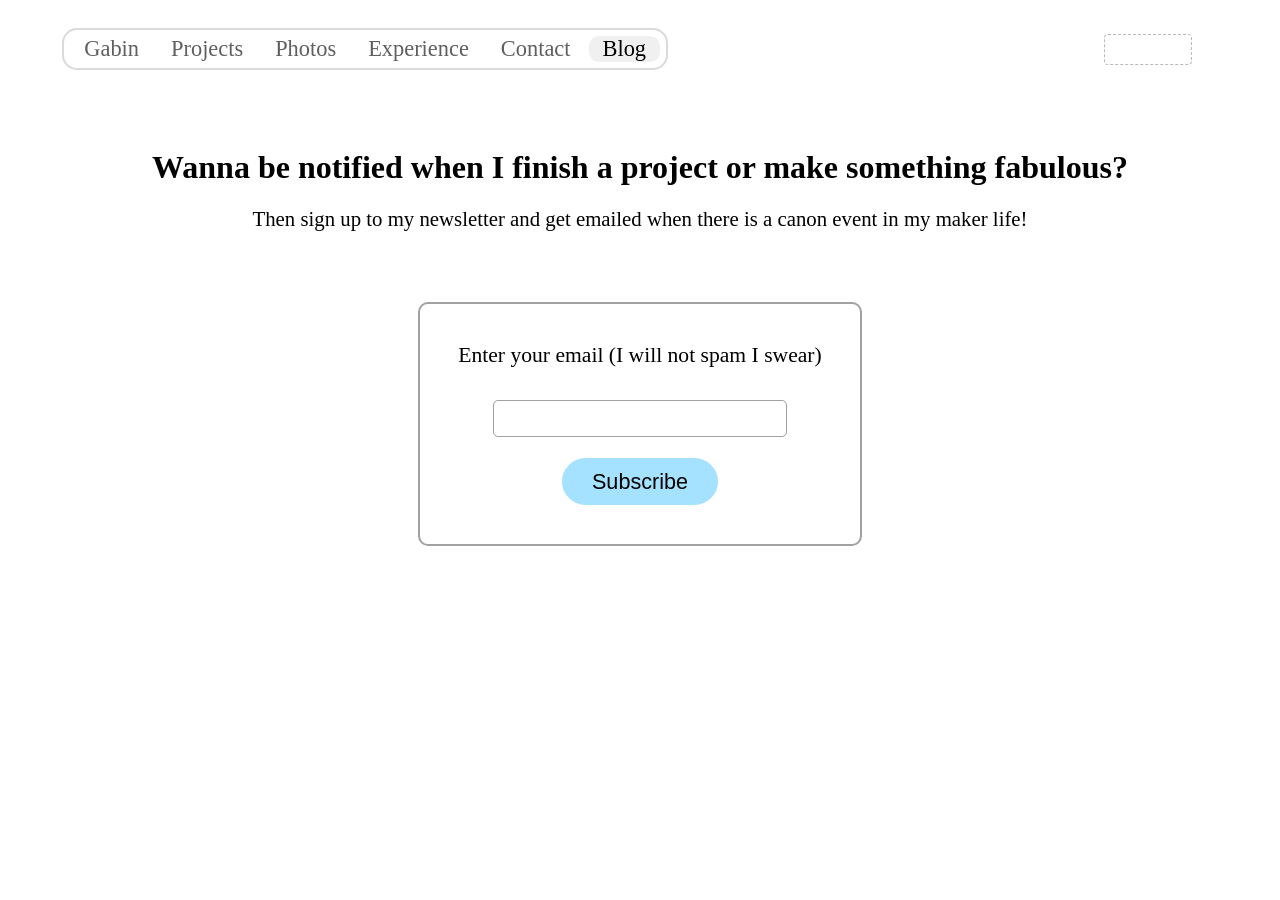
==== blog.html @ 3c8fb082 "bigger navbar with new pages (pages not finished yet), removed newsletter btn, add js for tap animat" ====
<!doctype html>
<html lang="en">
  <head>
    <link rel="stylesheet" href="main.css" />
    <meta charset="UTF-8" />
    <meta name="viewport" content="width=device-width, initial-scale=1.0" />
    <meta
      name="keywords"
      content="Gabin, Tavernier, Reunion, Aerospace, Hardware, Hack Club"
    />
    <meta
      name="description"
      content="Haya ! Click here, it's my website !! I swear I am not going to hack you, I just want to share my projects and my interests with you !"
    />
    <title>Gabin - Blog</title>
  </head>
  <body>
    <div id="header">
      <nav class="navbar">
        <ul>
          <li><a href="index.html">Gabin</a></li>
          <li><a href="projects.html">Projects</a></li>
          <li><a href="photos.html">Photos</a></li>
          <li><a href="role.html">Experience</a></li>
          <li><a href="contact.html">Contact</a></li>
          <li><a href="blog.html" class="active">Blog</a></li>
        </ul>
      </nav>
      <div class="btns">
        <div class="badge-placeholder"></div>
      </div>
    </div>

    <h1 class="newsletter-title">Wanna be notified when I finish a project or make something fabulous?</h1>
    <p class="newsletter-description">Then sign up to my newsletter and get emailed when there is a canon event in my maker life!</p>
    <br>
    <div class="newsletter-form">
      <form
        action="https://buttondown.com/api/emails/embed-subscribe/gabin"
        method="post"
        class="embeddable-buttondown-form"
      >
        <label for="bd-email">Enter your email (I will not spam I swear)</label>
        <input type="email" name="email" id="bd-email" />
        <input type="submit" value="Subscribe" />
      </form>
    </div>
  </body>
</html>
---- main.css ----
:root {
  --text-col: 55%;
}

*, *::before, *::after {
  box-sizing: border-box;
}

html {
  overflow-x: hidden;
}

img {
  max-width: 100%;
  height: auto;
  display: block;
}

body {
  display: grid;
  grid-template-columns: var(--text-col) 1fr;
}

#header {
  grid-column: 1 / -1;
  display: flex;
  justify-content: space-between;
  align-items: center;
  padding: 20px 0 15px 0;
}
    
.navbar {
  width: var(--text-col);
  display: flex;
  justify-content: center;
  margin-left: 0.6em;
}

.navbar ul {
  list-style: none;
  display: inline-flex;
  gap: 4px;
  border-radius: 15px;
  background-color: white;
  padding: 6px;
  margin: 0;
  border: 2px solid rgb(219, 217, 217);
}

.navbar li {
  float: left;
}

.navbar a {
  font-size: 1.4em;
  color: rgb(95, 95, 95);
  text-decoration: none;
  padding: 0 14px;
  display: block;
  text-align: center;
  transition: background-color 0.3s;
  border-radius: 10px;
}

.navbar a:hover,
.navbar a.active {
  background-color: rgb(240, 240, 240);
}

.navbar a.active {
  color: black;
}

.btns {
  display: flex;
  margin-right: 5em;
}

.badge-placeholder {
  width: 88px;
  height: 31px;
  border: 1px dashed rgb(185, 185, 185);
  border-radius: 4px;
}

.btn,
.btn-active {
  position: relative;
  z-index: 0;
  margin: 3px;
  text-decoration: none;
  padding: 0.6rem 1.5rem;
  border-radius: 20px;
  font-weight: 600;
  font-size: 1rem;
  border: 2px solid rgb(185, 185, 185);
}

.btn {
  background: white;
  color: rgb(95, 95, 95);
}

.btn-active {
  background: white;
  color: black;
}

.btn::before,
.btn-active::before {
  content: "";
  position: absolute;
  inset: 6px;
  border-radius: 14px;
  background: transparent;
  transition: background-color 0.3s;
  z-index: -1;
}

.btn:hover::before,
.btn-active::before {
  background: rgb(240, 240, 240);
}

p.about {
  color: rgb(95, 95, 95);
  font-size: clamp(1.25rem, 2.2vw, 2rem);
  line-height: 1.6;
  margin: 0.8em 0 0 3em;
  padding-right: 1.5em;
}

.wip,
.photos-wip {
  grid-column: 1 / -1;
  font-size: clamp(2rem, 8vw, 5rem);
  line-height: 1.5;
  margin: 10% 10% 0;
  text-align: center;
}

.box-1 { grid-area: box-1; }
.box-2 { grid-area: box-2; }
.box-3 { grid-area: box-3; }
.box-4 { grid-area: box-4; }

.box {
  background-color: #f7f3e8;
  position: relative;
  overflow: hidden;
}
.box-image {
  position: absolute;
  inset: 0;
  transition: background-position 1.1s ease, background-size 1.1s ease;
}
.box-4 .box-image {
  background-image: url(images/perdican\ remove.png);
  background-size: 100%;
  background-position: center;
  background-repeat: no-repeat;
}
.box-4 .box-label {
  opacity: 0;
}
.box-4:hover .box-image,
.box-4.is-active .box-image {
  background-size: 160%;
  background-position: center -25%;
}
.box-4:hover .box-label,
.box-4.is-active .box-label {
  opacity: 1;
}
.box-3 .box-image {
  background-image: url(images/picasso-removed.png);
  background-size: 140%;
  background-position: center 40%;
  background-repeat: no-repeat;
}
.box-3:hover .box-image,
.box-3.is-active .box-image {
  background-position: center 20%;
}
.box-3 .box-label {
  opacity: 0;
}
.box-3:hover .box-label,
.box-3.is-active .box-label {
  opacity: 1;
}
.box-label {
  position: absolute;
  inset: 0;
  display: flex;
  align-items: center;
  justify-content: center;
  transform: translateY(-3em);
  transition: opacity 0.9s ease;
  font-weight: bold;
}
.grid-container {
  grid-column: 2;
  grid-row: 2 / 5;
  align-self: start;
  margin: 4em 0em 0 2em;
  display: grid;
  grid-template-columns: repeat(3, 160px);
  grid-template-rows: repeat(2, 160px);
  grid-template-areas:
    "box-1 box-1 box-2"
    "box-3 box-4 box-2";
  gap: 1em;
}

@media screen and (min-width: 1440px) {
  :root { --text-col: 50%; }

  p.about {
    font-size: clamp(2rem, 2.2vw, 2.5rem);
  }

  .grid-container {
    grid-template-columns: repeat(3, 210px);
    grid-template-rows: repeat(2, 210px);
  }
}

@media screen and (min-width: 1800px) {
  :root { --text-col: 48%; }

  p.about {
    font-size: clamp(2.2rem, 2.2vw, 2.8rem);
  }

  .grid-container {
    grid-template-columns: repeat(3, 250px);
    grid-template-rows: repeat(2, 250px);
  }
}

@media screen and (max-width: 1024px) {
  body {
    display: flex;
    flex-direction: column;
    align-items: center;
  }

  .btns {
    display: none;
  }

  #header {
    justify-content: center;
    padding: 10px 0;
  }

  .navbar {
    width: auto;
  }

  .navbar ul {
    margin-left: 0;
  }

  p.about {
    max-width: 80%;
    padding-right: 0;
    margin: 0.8em auto 0.4em;
    font-size: 2rem;
  }

  .grid-container {
    grid-column: unset;
    grid-row: unset;
    align-self: unset;
    justify-self: unset;
    margin: 30px auto;
    margin-top: 30px;
    max-width: 90vw;
    grid-template-columns: repeat(3, minmax(0, 160px));
    grid-template-rows: repeat(2, minmax(0, 160px));
    grid-template-areas:
      "box-1 box-1 box-2"
      "box-3 box-4 box-2";
    justify-content: center;
  }

  .wip,
  .photos-wip {
    grid-column: unset;
    width: 100%;
    margin-top: 8%;
  }
}

@media screen and (max-width: 600px) {
  #header {
    padding: 6px 5px;
  }

  .navbar {
    width: 110%;
    max-width: 360px;
  }

  .navbar ul {
    justify-content: center;
    width: 100%;
    padding: 4px;
    gap: 0;
    border-width: 1px;
  }

  .navbar a {
    font-size: 0.85rem;
    padding: 4px 8px;
    font-weight: 500;
  }

  p.about {
    font-size: 1.5rem;
    max-width: 90%;
    margin: 0.7em auto 0;
    overflow-wrap: break-word;
    word-break: break-word;
  }

  .grid-container {
    display: flex;
    flex-direction: column;
    align-items: center;
    width: 100%;
    margin: 2rem auto 0;
    padding: 0 16px;
    gap: 16px;
  }

  .box {
    width: 80vw;
    height: 80vw;
    max-width: 300px;
    max-height: 300px;
  }

  .gallery-large img {
    padding: 10px;
  }
}

.gallery-large {
  grid-column: 1 / -1;
  display: grid;
  grid-template-columns: repeat(auto-fit, 300px);
  justify-content: center;
  gap: 2em;
}
.gallery-large img{
  width: 300px;
  height: auto;
  object-fit: cover;
}
.gallery-long {
  grid-column: 1 / -1;
  display: grid;
  grid-template-columns: repeat(auto-fit, 400px);
  justify-content: center;
  gap: 2em;
}
.gallery-long img{
  width: 400px;
  height: auto;
  object-fit: cover;
}
.gap-photos {
  grid-column: 1 / -1;
  height: 2em;
}
.photo-title {
  color: rgb(95, 95, 95);
  padding-top: 0.5em;
  grid-column: 1 / -1;
  text-align: center;
}
.photo-description {
  grid-column: 1 / -1;
  text-align: center;
  max-width: 80%;
  margin: 0 auto 2em;
  padding-bottom: 0.8em;
  font-size: 1.3em;
}
.newsletter-title {
  grid-column: 1 / -1;
  text-align: center;
  margin-top: 2em;
}
.newsletter-description {
  margin-top: 0;
  grid-column: 1 / -1;
  text-align: center;
  font-size: 1.3em;
}
.newsletter-form {
  grid-column: 1 / -1;
  text-align: center;
  border: 2px solid rgb(162, 161, 161);
  border-radius: 10px;
  max-width: 460px;
  margin: 2em auto 0;
  padding: 2.4em;
}
.newsletter-form form {
  display: flex;
  flex-direction: column;
  align-items: center;
}
.newsletter-form input[type="submit"] {
  margin-top: 1em;
  font-size: 1.35em;
  padding: 0.4em 1.3em;
  border-radius: 25px;
  border: 2px solid;
  border-color: rgb(164, 226, 255);
  background-color: rgb(164, 226, 255);
}
.newsletter-form input[type="submit"]:hover {
  background-color: rgb(107, 200, 244);
  border-color: rgb(107, 200, 244);
  transition: background-color 0.3s;
  transition: border-color 0.3s;
}
.newsletter-form input[type="email"] {
  margin-top: 1.5em;
  border: 0.5px solid rgb(162, 161, 161);
  border-radius: 5px;
  font-size: 1.35em;
  padding: 0.2em 0.4em;
}
.newsletter-form label {
  font-size: 1.35em;
}
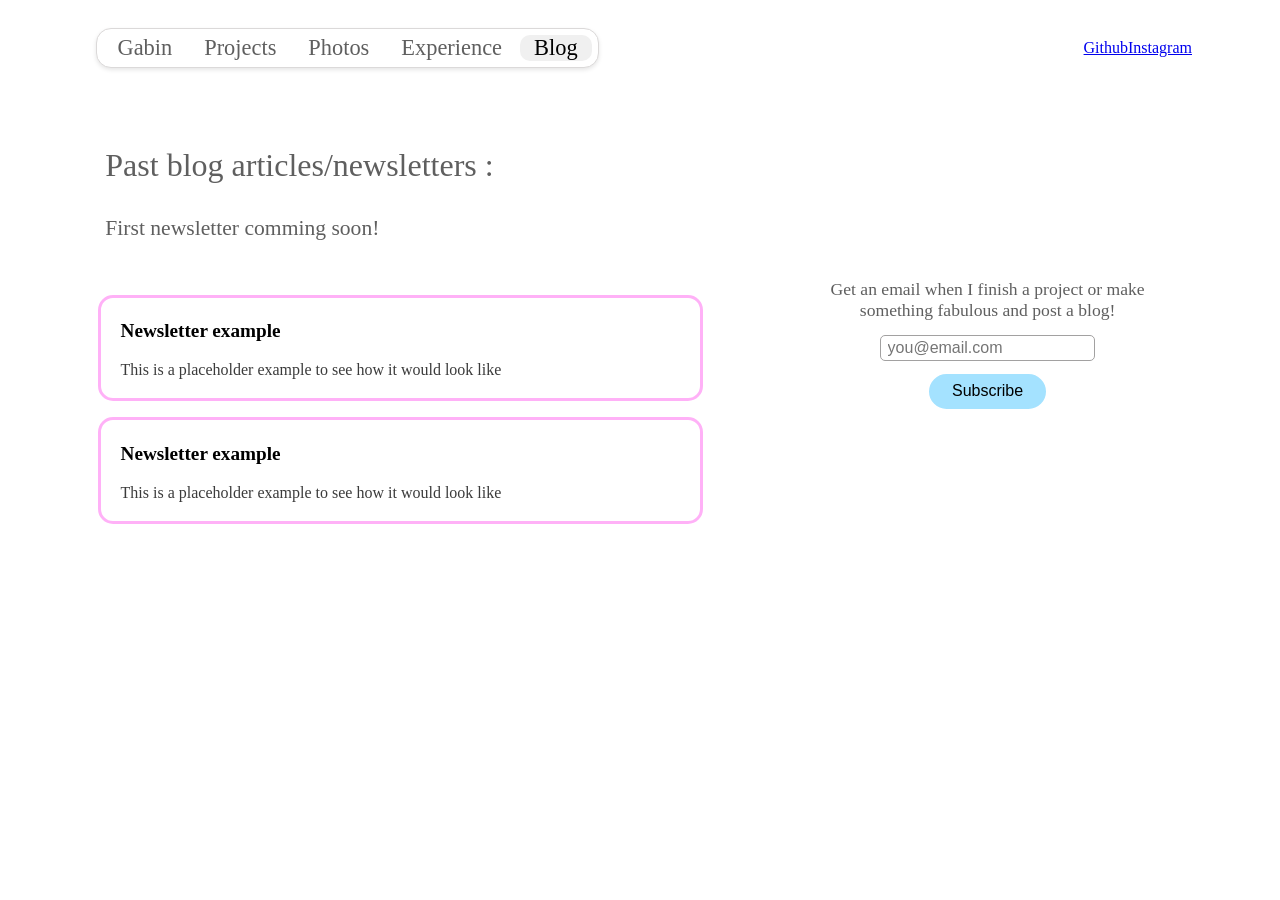
==== commit 49f538fc: "stick footer at the bottom of page on mobile" ====
--- a/blog.html
+++ b/blog.html
@@ -14,7 +14,7 @@
     />
     <title>Gabin - Blog</title>
   </head>
-  <body>
+  <body class="blog-page">
     <div id="header">
       <nav class="navbar">
         <ul>
@@ -22,28 +22,43 @@
           <li><a href="projects.html">Projects</a></li>
           <li><a href="photos.html">Photos</a></li>
           <li><a href="role.html">Experience</a></li>
-          <li><a href="contact.html">Contact</a></li>
           <li><a href="blog.html" class="active">Blog</a></li>
         </ul>
       </nav>
       <div class="btns">
-        <div class="badge-placeholder"></div>
+        <a href="https://github.com/gabouin" class="github-link">Github </a>
+        <a href="https://instagram.com/gabin.tvr_" class="instagram-link">Instagram </a>
       </div>
     </div>
-
-    <h1 class="newsletter-title">Wanna be notified when I finish a project or make something fabulous?</h1>
-    <p class="newsletter-description">Then sign up to my newsletter and get emailed when there is a canon event in my maker life!</p>
-    <br>
+    <div class="articles">
+      <p class="article-title">Past blog articles/newsletters :</p>
+      <p class="article-wip">First newsletter comming soon!</p>
+    </div>
+    <div class="newsletter-grid">
+      <a class="newsletter1" href="news1.html">
+        <p class="news1-title">Newsletter example</p>
+        <p class="news1-description">This is a placeholder example to see how it would look like</p>
+      </a>
+      <a class="newsletter1" href="news1.html">
+        <p class="news1-title">Newsletter example</p>
+        <p class="news1-description">This is a placeholder example to see how it would look like</p>
+      </a>
+    </div>
     <div class="newsletter-form">
+      <p class="newsletter-title">Get an email when I finish a project or make something&nbsp;fabulous&nbsp;and post a blog!</p>
       <form
         action="https://buttondown.com/api/emails/embed-subscribe/gabin"
         method="post"
         class="embeddable-buttondown-form"
       >
-        <label for="bd-email">Enter your email (I will not spam I swear)</label>
-        <input type="email" name="email" id="bd-email" />
-        <input type="submit" value="Subscribe" />
+        
+          <input type="email" name="email" id="bd-email" placeholder="you@email.com" />
+          <input type="submit" value="Subscribe" />
       </form>
     </div>
+    <script src="https://pagering.gideon.sh/embed.js" defer></script>
+    <footer class="pagering-footer">
+      <pagering-link theme="light"></pagering-link>
+    </footer>
   </body>
 </html>
--- a/main.css
+++ b/main.css
@@ -31,9 +31,9 @@
     
 .navbar {
   width: var(--text-col);
-  display: flex;
+  display: flex-start;
   justify-content: center;
-  margin-left: 0.6em;
+  margin-left: 1.5%;
 }
 
 .navbar ul {
@@ -44,7 +44,9 @@
   background-color: white;
   padding: 6px;
   margin: 0;
-  border: 2px solid rgb(219, 217, 217);
+  margin-left: 10%;
+  border: 1px solid rgb(219, 217, 217);
+  box-shadow: 0 2px 4px rgba(0, 0, 0, 0.1);
 }
 
 .navbar li {
@@ -81,6 +83,13 @@
   height: 31px;
   border: 1px dashed rgb(185, 185, 185);
   border-radius: 4px;
+}
+
+.pagering-footer {
+  display: flex;
+  justify-content: center;
+  padding: 0.5em 0;
+  margin-top: auto;
 }
 
 .btn,
@@ -130,8 +139,8 @@
   padding-right: 1.5em;
 }
 
-.wip,
-.photos-wip {
+.wip {
+  color: rgb(95, 95, 95);
   grid-column: 1 / -1;
   font-size: clamp(2rem, 8vw, 5rem);
   line-height: 1.5;
@@ -145,10 +154,14 @@
 .box-4 { grid-area: box-4; }
 
 .box {
-  background-color: #f7f3e8;
+  border-radius: 15px;
   position: relative;
   overflow: hidden;
 }
+.box-1 { border: 4px solid rgba(255, 200, 0, 0.32); }
+.box-2 { border: 4px solid rgba(185, 233, 255, 0.539); }
+.box-3 { border: 4px solid rgba(232, 203, 251, 0.476); }
+.box-4 { border: 4px solid rgba(196, 255, 214, 0.598); }
 .box-image {
   position: absolute;
   inset: 0;
@@ -218,6 +231,7 @@
 
   p.about {
     font-size: clamp(2rem, 2.2vw, 2.5rem);
+    
   }
 
   .grid-container {
@@ -292,6 +306,21 @@
     width: 100%;
     margin-top: 8%;
   }
+
+  .articles {
+    width: 90%;
+  }
+
+  .article-title,
+  .article-wip {
+    margin-left: 0;
+  }
+
+  .newsletter-grid,
+  .newsletter-form {
+    width: min(90%, 500px);
+    margin: 1.5em auto 0;
+  }
 }
 
 @media screen and (max-width: 600px) {
@@ -376,6 +405,19 @@
   grid-column: 1 / -1;
   height: 2em;
 }
+.photo {
+  position: relative;
+  transition: transform 0.6s ;
+}
+.photo img {
+  border-radius: 10px;
+}
+.photo:hover {
+  transform: rotate(3deg);
+}
+.photo:nth-of-type(2n):hover {
+  transform: rotate(-6deg);
+}
 .photo-title {
   color: rgb(95, 95, 95);
   padding-top: 0.5em;
@@ -383,6 +425,7 @@
   text-align: center;
 }
 .photo-description {
+  color: rgb(95, 95, 95);
   grid-column: 1 / -1;
   text-align: center;
   max-width: 80%;
@@ -391,33 +434,89 @@
   font-size: 1.3em;
 }
 .newsletter-title {
+  color: rgb(95, 95, 95);
+  text-align: center;
+  margin-top: 0;
+  font-size: 1.1em;
+  margin-bottom: 0.8em;
+}
+.newsletter-description {
+  color: rgb(95, 95, 95);
+  font-size: 1em;
+  margin-bottom: 0.2em
+}
+.contact-title {
+  color: rgb(95, 95, 95);
   grid-column: 1 / -1;
   text-align: center;
   margin-top: 2em;
-}
-.newsletter-description {
-  margin-top: 0;
-  grid-column: 1 / -1;
-  text-align: center;
-  font-size: 1.3em;
-}
-.newsletter-form {
-  grid-column: 1 / -1;
-  text-align: center;
-  border: 2px solid rgb(162, 161, 161);
-  border-radius: 10px;
-  max-width: 460px;
-  margin: 2em auto 0;
-  padding: 2.4em;
-}
-.newsletter-form form {
+  margin-bottom: 0;
+  font-size: 2em;
+}
+.contact-links {
+  grid-column: 1 / -1;
+  display: flex;
+  flex-wrap: wrap;
+  justify-content: center;
+  gap: 1.5em;
+  margin-top: 2.5em;
+  padding: 0 1em;
+}
+.contact-card {
   display: flex;
   flex-direction: column;
   align-items: center;
+  gap: 0.4em;
+  padding: 1.4em 2.2em;
+  border-radius: 15px;
+  background-color: white;
+  text-decoration: none;
+  transition: transform 0.6s;
+}
+.contact-card:hover {
+  transform: rotate(3deg) scale(1.05);
+}
+.contact-card:nth-of-type(2n):hover {
+  transform: rotate(-3deg) scale(1.05);
+}
+.contact-name {
+  font-weight: bold;
+  font-size: 1.3em;
+  color: black;
+}
+.contact-handle {
+  color: rgb(95, 95, 95);
+  font-size: 1.05em;
+}
+.contact-mail { border: 4px solid rgba(255, 200, 0, 0.32); }
+.contact-github { border: 4px solid rgba(251, 203, 246, 0.476); }
+.contact-slack { border: 4px solid rgba(196, 255, 251, 0.652); }
+.newsletter-form {
+  grid-column: 2;
+  grid-row: 3;
+  align-self: start;
+  text-align: center;
+  border-radius: 10px;
+  max-width: 500px;
+  margin: 0em auto 0;
+  padding: 1em;
+}
+.newsletter-form form {
+  display: flex;
+  flex-direction: column;
+  align-items: center;
+  gap: 0.8em;
+}
+.newsletter-inputs {
+  display: flex;
+  flex-direction: row;
+  align-items: center;
+  justify-content: center;
+  flex-wrap: wrap;
+  gap: 0.8em;
 }
 .newsletter-form input[type="submit"] {
-  margin-top: 1em;
-  font-size: 1.35em;
+  font-size: 1em;
   padding: 0.4em 1.3em;
   border-radius: 25px;
   border: 2px solid;
@@ -431,12 +530,96 @@
   transition: border-color 0.3s;
 }
 .newsletter-form input[type="email"] {
-  margin-top: 1.5em;
   border: 0.5px solid rgb(162, 161, 161);
   border-radius: 5px;
+  font-size: 1em;
+  padding: 0.2em 0.4em;
+}
+.newsletter-form label {
+  font-size: 1em;
+}
+.article-title {
+  text-align: left;
+  margin-left: 14%;
+  margin-top : 2em;
+  font-size: 2em;
+  color: rgb(95, 95, 95)
+}
+.article-wip {
+  text-align: left;
+  margin-left: 14%;
+  margin-top: 1em;
   font-size: 1.35em;
-  padding: 0.2em 0.4em;
-}
-.newsletter-form label {
-  font-size: 1.35em;
-}
+  color: rgb(95, 95, 95)
+  
+}
+.newsletter-grid {
+  grid-column: 1;
+  grid-row: 3;
+  align-self: start;
+  margin-left: 13%;
+  margin-right: 0;
+  margin-top: 2em;
+  display: grid;
+  grid-template-columns: 1fr;
+  gap: 1em;
+}
+.newsletter1 {
+  text-align: left;
+  border: 3px solid rgba(255, 0, 230, 0.304);
+  border-radius: 15px;
+  padding: 0.2em 1.2em 0.2em;
+  text-decoration: none;
+}
+.news1-title {
+  font-size: 1.2em;
+  font-weight: bold;
+  color: black;
+}
+.news1-description {
+  color: rgb(59, 59, 59)
+}
+.newsletter1:hover {
+  border: 7px solid rgba(255, 0, 230, 0.304);
+}
+footer {
+  grid-column: 1 / -1;
+  text-align: center;
+  margin-bottom: 1.5em;
+  margin-top: 1.5em;
+}
+
+.projects-link { 
+  text-decoration-color: rgb(129, 215, 255); 
+  text-decoration-style: wavy;
+  color: rgb(95, 95, 95);
+}
+.hc-link { 
+  text-decoration-color: rgb(255, 180, 120); 
+  text-decoration-style: double;
+  color: rgb(95, 95, 95);
+}
+.photos-link { 
+  text-decoration-color: rgb(200, 118, 255); 
+  text-decoration-style: dashed;
+  color: rgb(95, 95, 95);
+}
+.photos-link:hover { 
+  text-decoration-color: rgb(214, 152, 255); 
+  text-decoration-style: solid;
+  color: rgb(214, 152, 255); 
+}
+.hc-link:hover { 
+  text-decoration-color: rgb(255, 180, 120); 
+  text-decoration-style: solid;
+  color: rgb(255, 180, 120); 
+}
+.projects-link:hover { 
+  text-decoration-color: rgb(164, 226, 255); 
+  text-decoration-style: solid;
+  color: rgb(129, 215, 255); 
+}
+.blog-page {
+  min-height: calc(100vh - 16px);
+  grid-template-rows: auto auto 1fr auto;
+}
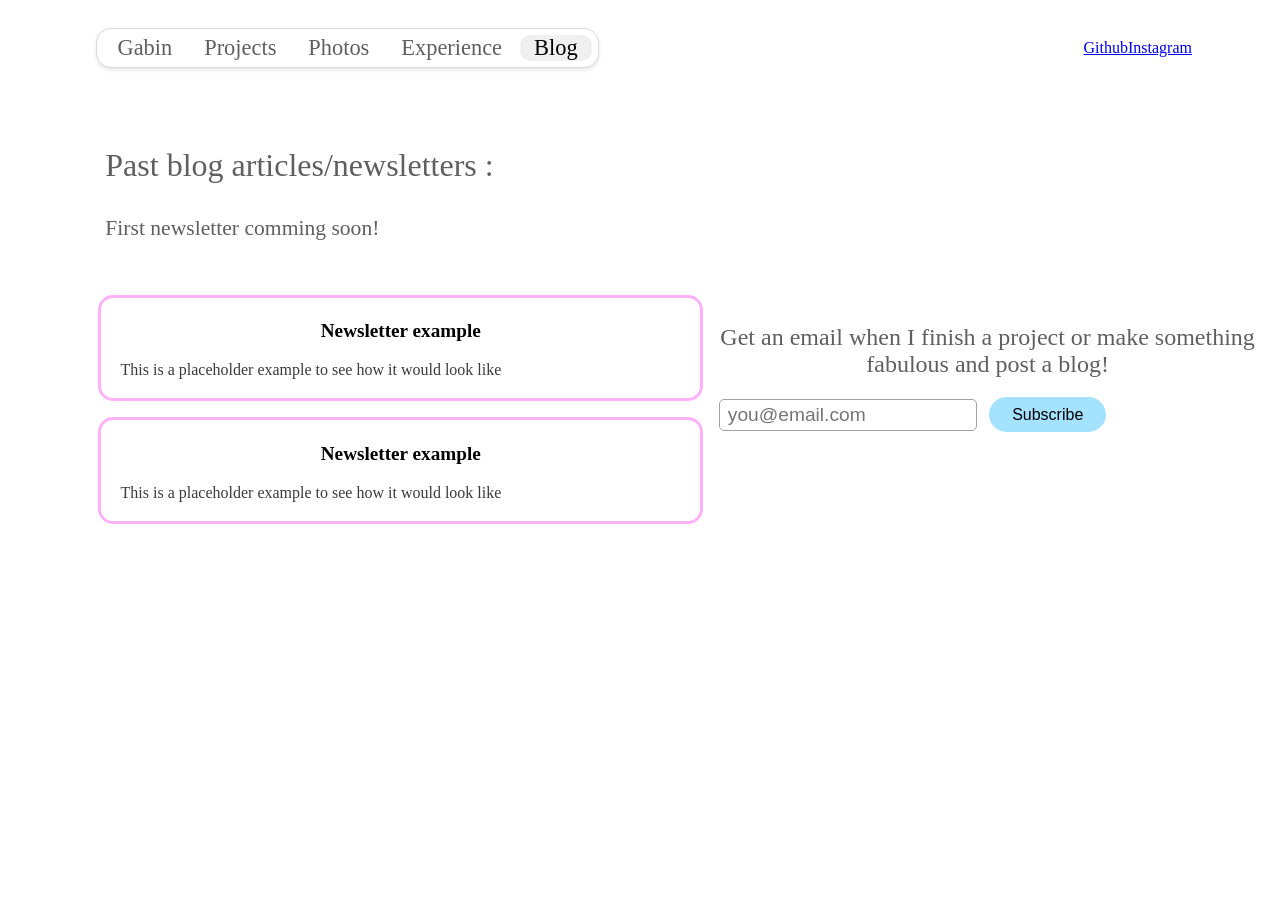
==== commit d63f1a48: "continue working on the overall css, debug the footer, make the blog actually responsive" ====
--- a/blog.html
+++ b/blog.html
@@ -45,7 +45,7 @@
       </a>
     </div>
     <div class="newsletter-form">
-      <p class="newsletter-title">Get an email when I finish a project or make something&nbsp;fabulous&nbsp;and post a blog!</p>
+      <p class="newsletter-title">Get an email when I finish a project or make something fabulous and post a blog!</p>
       <form
         action="https://buttondown.com/api/emails/embed-subscribe/gabin"
         method="post"
--- a/main.css
+++ b/main.css
@@ -306,21 +306,6 @@
     width: 100%;
     margin-top: 8%;
   }
-
-  .articles {
-    width: 90%;
-  }
-
-  .article-title,
-  .article-wip {
-    margin-left: 0;
-  }
-
-  .newsletter-grid,
-  .newsletter-form {
-    width: min(90%, 500px);
-    margin: 1.5em auto 0;
-  }
 }
 
 @media screen and (max-width: 600px) {
@@ -437,7 +422,7 @@
   color: rgb(95, 95, 95);
   text-align: center;
   margin-top: 0;
-  font-size: 1.1em;
+  font-size: 1.5em;
   margin-bottom: 0.8em;
 }
 .newsletter-description {
@@ -497,13 +482,14 @@
   align-self: start;
   text-align: center;
   border-radius: 10px;
-  max-width: 500px;
+  max-width: 600px;
   margin: 0em auto 0;
   padding: 1em;
+  margin-top: 8%;
 }
 .newsletter-form form {
   display: flex;
-  flex-direction: column;
+  flex-direction: row;
   align-items: center;
   gap: 0.8em;
 }
@@ -532,7 +518,7 @@
 .newsletter-form input[type="email"] {
   border: 0.5px solid rgb(162, 161, 161);
   border-radius: 5px;
-  font-size: 1em;
+  font-size: 1.2em;
   padding: 0.2em 0.4em;
 }
 .newsletter-form label {
@@ -575,6 +561,7 @@
   font-size: 1.2em;
   font-weight: bold;
   color: black;
+  text-align: center;
 }
 .news1-description {
   color: rgb(59, 59, 59)
@@ -587,6 +574,8 @@
   text-align: center;
   margin-bottom: 1.5em;
   margin-top: 1.5em;
+  flex-grow: 0;
+  flex-shrink: 0;
 }
 
 .projects-link { 
@@ -622,4 +611,36 @@
 .blog-page {
   min-height: calc(100vh - 16px);
   grid-template-rows: auto auto 1fr auto;
+}
+
+/* responsive blog — doit rester à la FIN du fichier pour gagner sur les règles au-dessus */
+@media screen and (max-width: 1024px) {
+  .articles {
+    width: 90%;
+  }
+
+  .article-title,
+  .article-wip {
+    margin-left: 0;
+    text-align: center;
+  }
+
+  .newsletter-grid,
+  .newsletter-form {
+    width: min(90%, 500px);
+    margin: 1.5em auto 0;
+  }
+
+  .newsletter1 {
+    text-align: center;
+  }
+
+  .news1-description {
+    text-align: center;
+  }
+
+  .newsletter-form form {
+    justify-content: center;
+    flex-wrap: wrap;
+  }
 }
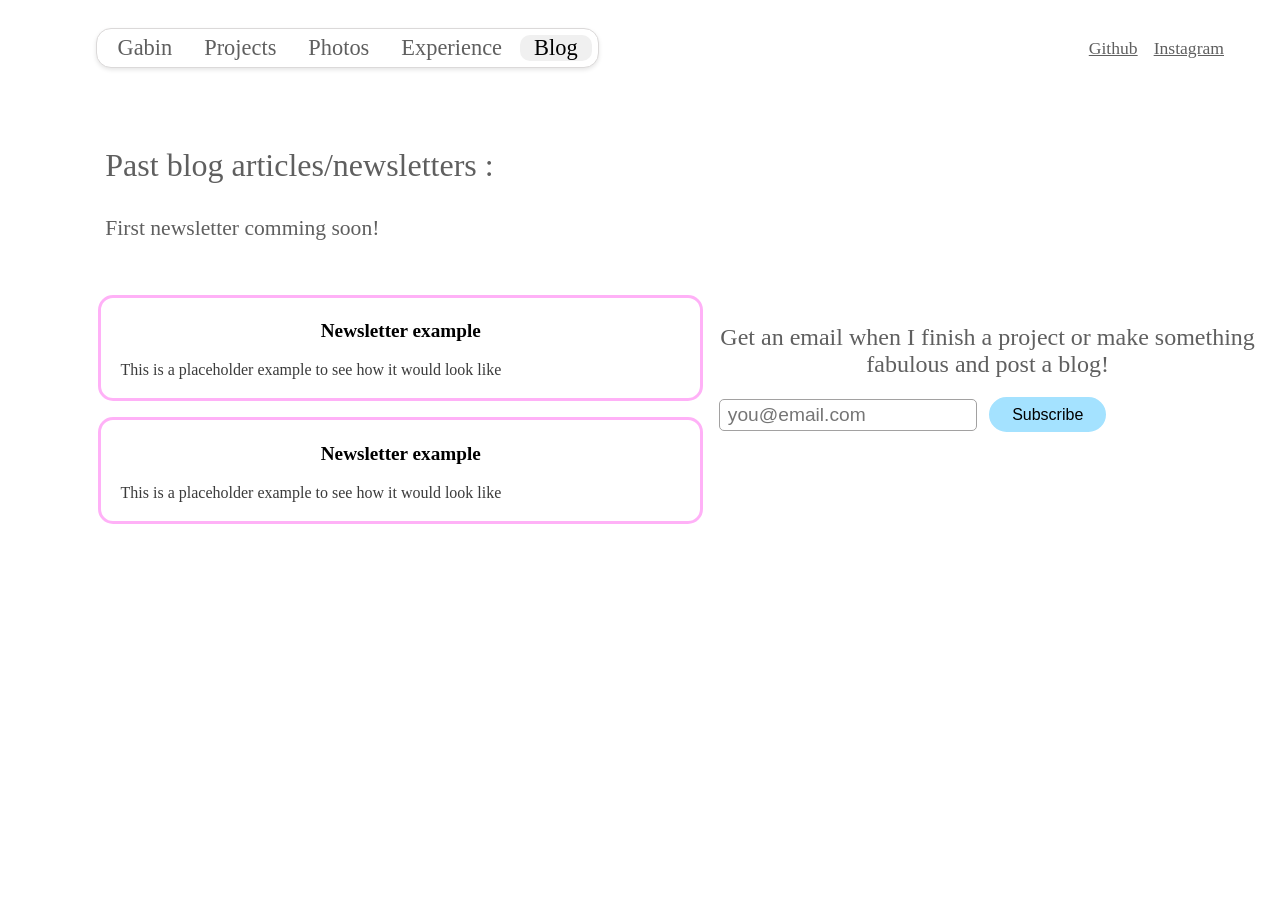
==== commit 1f03e480: "add comming soon text and try to make links to open in new tab" ====
--- a/blog.html
+++ b/blog.html
@@ -26,8 +26,8 @@
         </ul>
       </nav>
       <div class="btns">
-        <a href="https://github.com/gabouin" class="github-link">Github </a>
-        <a href="https://instagram.com/gabin.tvr_" class="instagram-link">Instagram </a>
+        <a href="https://github.com/gabouin" class="github-link" target="_blank" rel="noopener noreferrer">Github </a>
+        <a href="https://instagram.com/gabin.tvr_" class="instagram-link" target="_blank" rel="noopener noreferrer">Instagram </a>
       </div>
     </div>
     <div class="articles">
--- a/main.css
+++ b/main.css
@@ -8,6 +8,8 @@
 
 html {
   overflow-x: hidden;
+  position: relative;
+  min-height: 100%;
 }
 
 img {
@@ -19,6 +21,7 @@
 body {
   display: grid;
   grid-template-columns: var(--text-col) 1fr;
+  padding-bottom: 4.5em;
 }
 
 #header {
@@ -72,12 +75,35 @@
 .navbar a.active {
   color: black;
 }
-
 .btns {
   display: flex;
-  margin-right: 5em;
-}
-
+  gap: 1em;
+  margin-right: 3em;
+}
+.instagram-link {
+  text-decoration-style: solid;
+  text-decoration-color: rgb(95, 95, 95);
+  color: rgb(95, 95, 95);
+  font-size: 1.1em;
+}
+.github-link {
+  text-decoration-style: none;
+  text-decoration-color: rgb(95, 95, 95);
+  color: rgb(95, 95, 95);
+  font-size: 1.1em;
+}
+.instagram-link:hover {
+  text-decoration-style: wavy;
+  text-decoration-color: rgb(0, 136, 255);
+  color: rgb(95, 95, 95);
+  font-size: 1.1em;
+}
+.github-link:hover {
+  text-decoration-style: wavy;
+  text-decoration-color: rgb(0, 136, 255);
+  color: rgb(95, 95, 95);
+  font-size: 1.1em;
+}
 .badge-placeholder {
   width: 88px;
   height: 31px;
@@ -86,10 +112,14 @@
 }
 
 .pagering-footer {
+  position: absolute;
+  bottom: 1.5em;
+  left: 0;
+  width: 100%;
+  margin: 0;
   display: flex;
   justify-content: center;
   padding: 0.5em 0;
-  margin-top: auto;
 }
 
 .btn,
